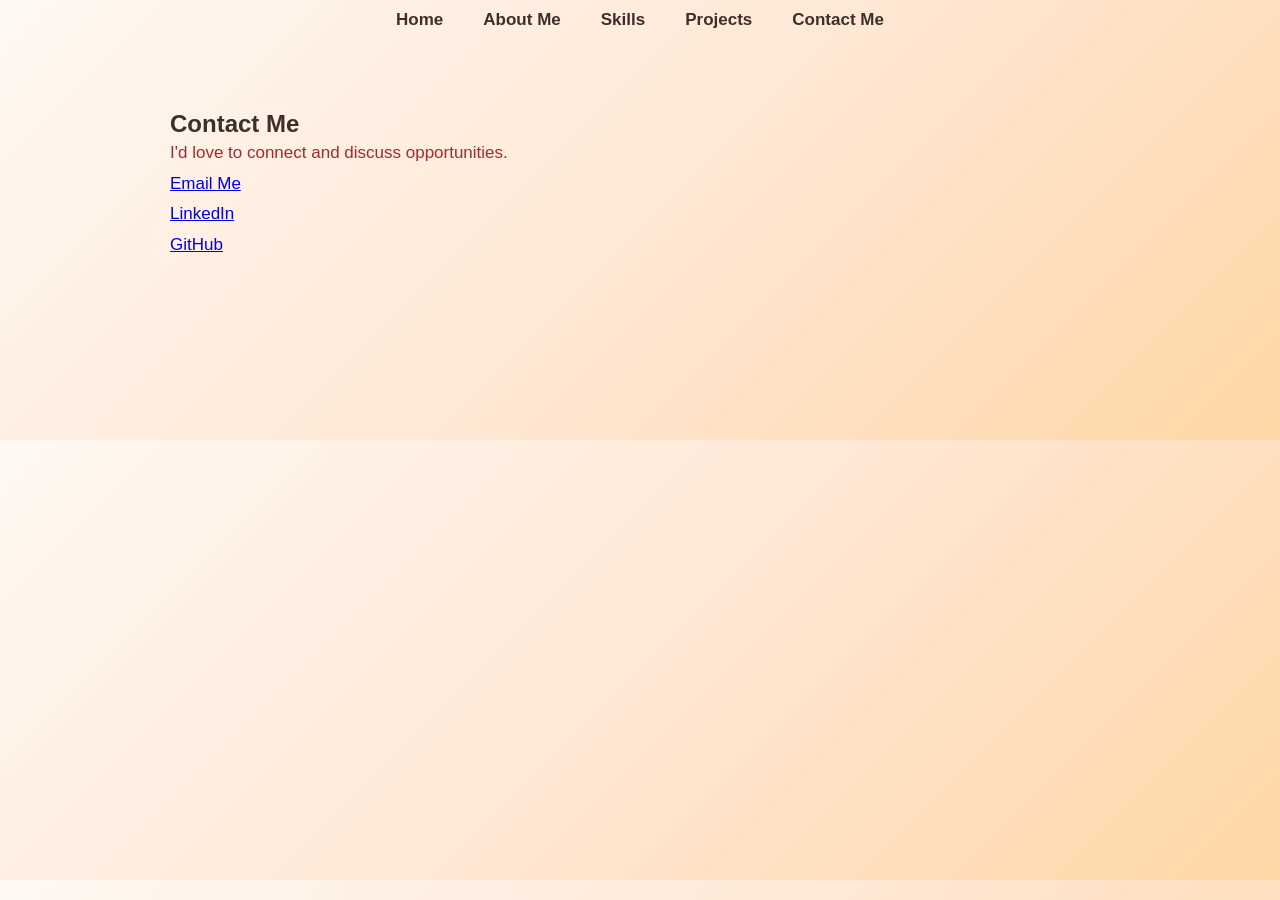
==== contactme.html @ 8d036338 "Added a picture to my home page & updated HTML" ====
<!DOCTYPE html>
<html lang="en">

<head>
    <meta charset="UTF-8">
    <meta name="viewport" content="width=device-width, initial-scale=1.0">
    <title>Contact Me - Tebogo</title>
    <link rel="stylesheet" href="styles.css">
</head>

<body>

    <nav>
        <a href="index.html">Home</a>
        <a href="aboutme.html">About Me</a>
        <a href="skills.html">Skills</a>
        <a href="projects.html">Projects</a>
        <a href="contactme.html">Contact Me</a>
    </nav>

    <main>

        <section class="page">

            <h1>Contact Me</h1>

            <p>
                I'd love to connect and discuss opportunities.
            </p>

            <p>
                <a href="mailto:tebomabusetsa@gmail.com">
                    Email Me
                </a>
            </p>

            <p>
                <a href="https://www.linkedin.com/in/tebogo-m-68745a409/" target="_blank">
                    LinkedIn
                </a>
            </p>

            <p>
                <a href="https://github.com/tebomabusetsa-ops" target="_blank">
                    GitHub
                </a>
            </p>

        </section>

    </main>

</body>

</html>
---- styles.css ----
* {
    box-sizing: border-box;
    margin: 0;
    padding: 0;
}

html {
    scroll-behavior: smooth;
}

body {
    font-family: Arial, sans-serif;
    background: linear-gradient(135deg, #fff8f2, #ffe8d6, #ffd6a5);
    color: #3d302a;
}

/* HERO */

.hero {
    min-height: 100vh;
    display: flex;
    flex-direction: column;
    justify-content: center;
    align-items: center;
    text-align: center;
    padding: 60px 20px 30px;
}

.hero-content {
    display: flex;
    flex-direction: column;
    align-items: center;
}

.hero-text>p {
    font-size: 24px;
    margin-bottom: 15px;
}

.hero-text h1 {
    font-size: 60px;
    line-height: 1.1;
    margin-bottom: 15px;
    color: #8B6B61;
}

.hero-text h2 {
    font-size: 25px;
    font-weight: normal;
    margin-bottom: 35px;
    color: brown;
}
p {
    color: brown;
}

/* PHOTO */

.hero-image {
    width: 280px;
    height: 280px;
    margin-bottom: 40px;
}

.hero-image img {
    width: 100%;
    height: 100%;
    object-fit: cover;
    border-radius: 50%;
}

/* NAVIGATION */

nav {
    display: flex;
    justify-content: center;
    gap: 40px;
    margin-top: 10px;
}

nav a {
    color: #3d302a;
    text-decoration: none;
    font-size: 17px;
    font-weight: bold;
}

nav a:hover {
    color: #a65f3f;
}

/* MAIN */

main {
    max-width: 1000px;
    margin: 0 auto;
    padding: 80px 30px;
}

section {
    margin-bottom: 100px;
   
}

section h2 {
    font-size: 38px;
    margin-bottom: 25px;
    margin-top: 25px;
}

section p {
    font-size: 17px;
    line-height: 1.8;
}

/* PROJECTS */

.project {
    margin-top: 35px;
    padding: 30px;
    background: white;
    border-radius: 12px;
    box-shadow: 0 5px 20px rgba(0, 0, 0, 0.08);
}

.project h3 {
    font-size: 24px;
    margin-bottom: 15px;
}

.project a {
    display: inline-block;
    margin-top: 20px;
    margin-right: 10px;
    padding: 10px 18px;
    background: #3d302a;
    color: white;
    text-decoration: none;
    border-radius: 6px;
}

.project a:hover {
    background: #a65f3f;
}

/* CONTACT */

#contact a {
    display: inline-block;
    margin-top: 20px;
    margin-right: 20px;
    color: #3d302a;
    font-weight: bold;
}

/* FOOTER */

footer {
    text-align: center;
    padding: 30px;
    background: #3d302a;
    color: white;
}

/* MOBILE */

@media (max-width: 768px) {

    .hero-text h1 {
        font-size: 42px;
    }

    .hero-text h2 {
        font-size: 21px;
    }

    .hero-image {
        width: 220px;
        height: 220px;
    }

    nav {
        gap: 20px;
        flex-wrap: wrap;
    }

    nav a {
        font-size: 15px;
    }

    main {
        padding: 60px 20px;
    }

    section h2 {
        font-size: 32px;
    }
}
.skills-icons {
    display: grid;
    grid-template-columns: repeat(3, 1fr);
    gap: 40px;
    margin-top: 50px;
}

.skill {
    text-align: center;
}

.skill i {
    font-size: 55px;
    margin-bottom: 15px;
}

.skill p {
    font-size: 18px;
    font-weight: bold;
}

@media (max-width: 768px) {

    .skills-icons {
        grid-template-columns: repeat(2, 1fr);
    }

}
.skill i {
    font-size: 55px;
    margin-bottom: 15px;
}

/* Git */
.skill:nth-child(1) i {
    color: #F05032;
}

/* GitHub */
.skill:nth-child(2) i {
    color: #181717;
}

/* VS Code */
.skill:nth-child(3) i {
    color: #007ACC;
}

/* APIs */
.skill:nth-child(4) i {
    color: #6C63FF;
}

/* AI */
.skill:nth-child(5) i {
    color: #10A37F;
}

/* CSS */
.skill:nth-child(6) i {
    color: #1572B6;
}

/* HTML */
.skill:nth-child(7) i {
    color: #E34F26;
}

/* JavaScript */
.skill:nth-child(8) i {
    color: #F7DF1E;
}

/* Hosting */
.skill:nth-child(9) i {
    color: #8B5CF6;
}
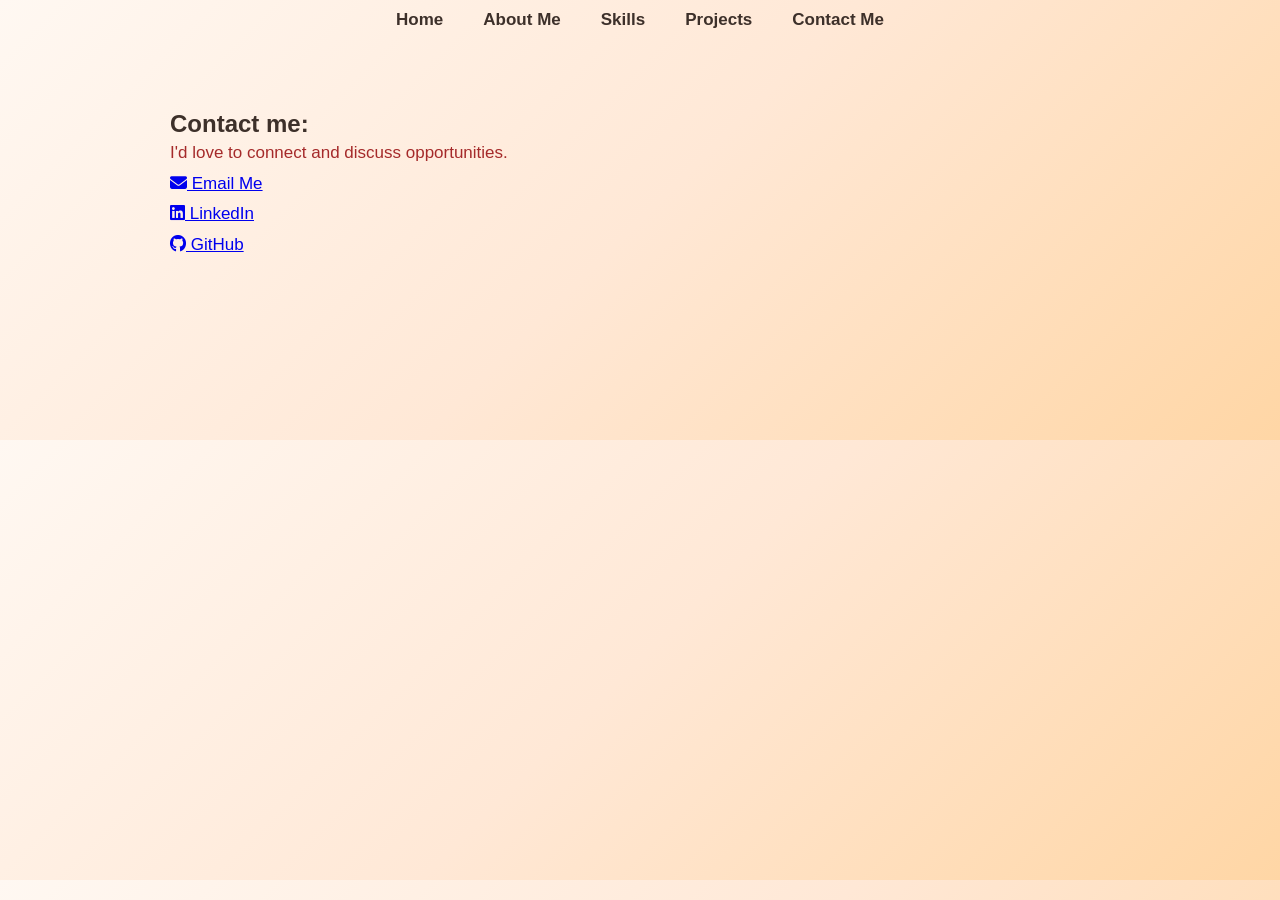
==== commit 4a78b3af: "Updated H1 on contact.HTML" ====
--- a/contactme.html
+++ b/contactme.html
@@ -4,8 +4,14 @@
 <head>
     <meta charset="UTF-8">
     <meta name="viewport" content="width=device-width, initial-scale=1.0">
+
     <title>Contact Me - Tebogo</title>
+
     <link rel="stylesheet" href="styles.css">
+
+    <!-- Font Awesome Icons -->
+    <link rel="stylesheet" href="https://cdnjs.cloudflare.com/ajax/libs/font-awesome/6.5.2/css/all.min.css">
+
 </head>
 
 <body>
@@ -22,7 +28,7 @@
 
         <section class="page">
 
-            <h1>Contact Me</h1>
+            <h1> Contact me: </h1>
 
             <p>
                 I'd love to connect and discuss opportunities.
@@ -30,18 +36,21 @@
 
             <p>
                 <a href="mailto:tebomabusetsa@gmail.com">
+                    <i class="fa-solid fa-envelope"></i>
                     Email Me
                 </a>
             </p>
 
             <p>
                 <a href="https://www.linkedin.com/in/tebogo-m-68745a409/" target="_blank">
+                    <i class="fa-brands fa-linkedin"></i>
                     LinkedIn
                 </a>
             </p>
 
             <p>
                 <a href="https://github.com/tebomabusetsa-ops" target="_blank">
+                    <i class="fa-brands fa-github"></i>
                     GitHub
                 </a>
             </p>
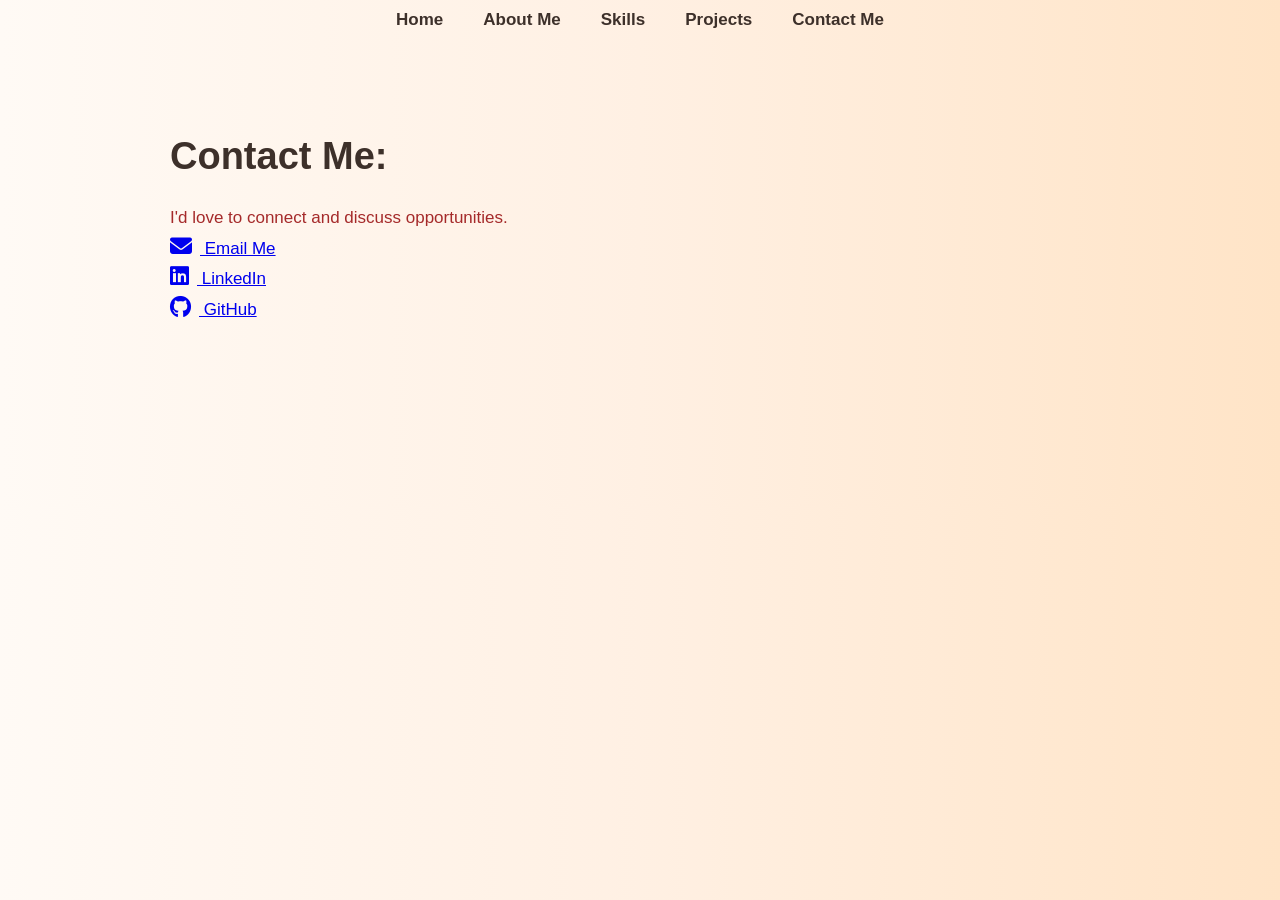
==== commit 5e094249: "Added a class="contact-intro" to my contact.HTML" ====
--- a/contactme.html
+++ b/contactme.html
@@ -28,11 +28,11 @@
 
         <section class="page">
 
-            <h1> Contact me: </h1>
+            <h2> Contact Me: </h2>
 
-            <p>
-                I'd love to connect and discuss opportunities.
-            </p>
+            <p class="contact-intro">
+    I'd love to connect and discuss opportunities.
+</p>
 
             <p>
                 <a href="mailto:tebomabusetsa@gmail.com">
--- a/styles.css
+++ b/styles.css
@@ -10,7 +10,7 @@
 
 body {
     font-family: Arial, sans-serif;
-    background: linear-gradient(135deg, #fff8f2, #ffe8d6, #ffd6a5);
+    background: linear-gradient(to right,  #fffaf5, #fff0e3, #ffe4c7);
     color: #3d302a;
 }
 
@@ -272,4 +272,8 @@
 /* Hosting */
 .skill:nth-child(9) i {
     color: #8B5CF6;
+}
+.page i {
+    font-size: 22px;
+    margin-right: 8px;
 }
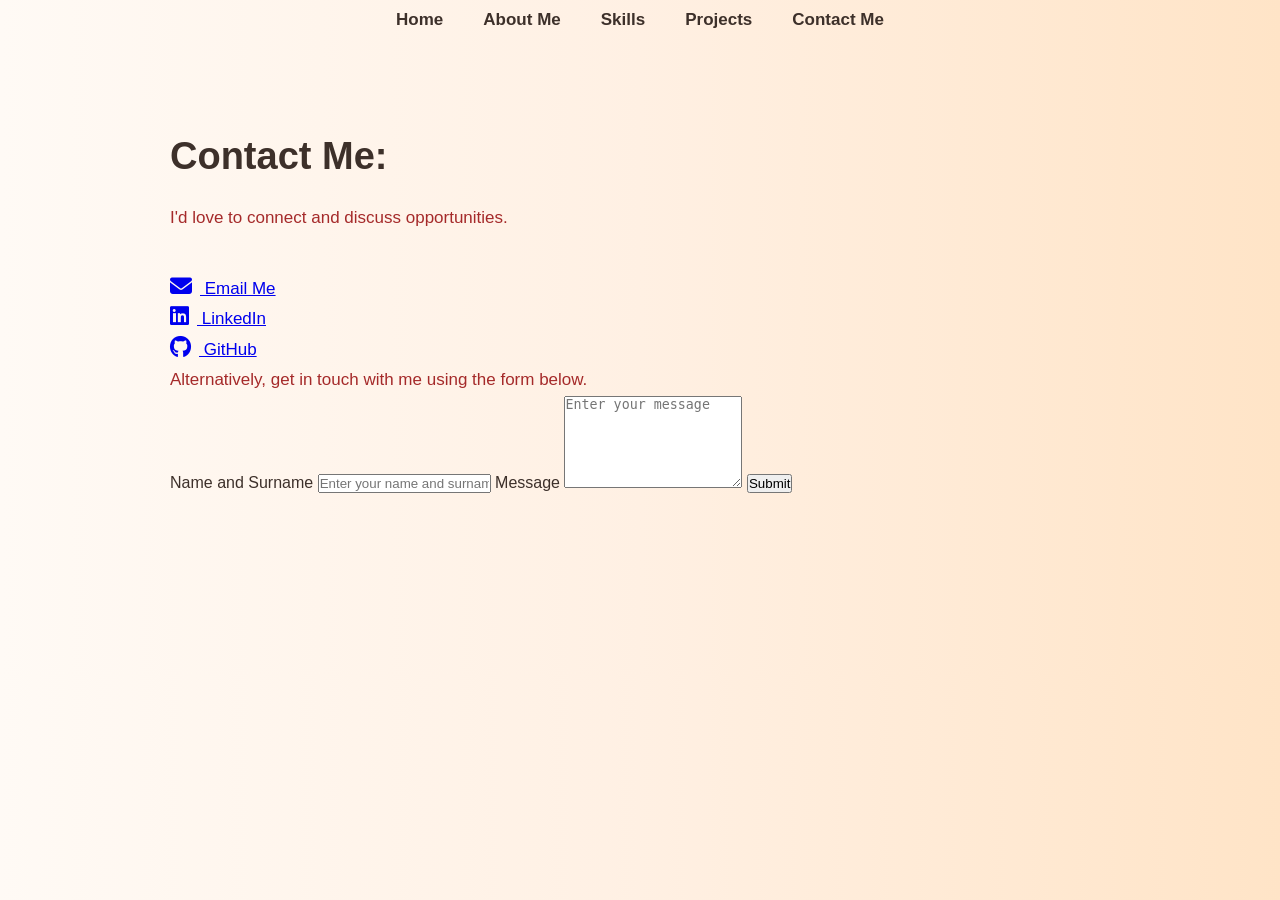
==== commit 54b0a373: "Added a form to ContactMe.HTML" ====
--- a/contactme.html
+++ b/contactme.html
@@ -31,8 +31,8 @@
             <h2> Contact Me: </h2>
 
             <p class="contact-intro">
-    I'd love to connect and discuss opportunities.
-</p>
+             I'd love to connect and discuss opportunities.
+             </p>
 
             <p>
                 <a href="mailto:tebomabusetsa@gmail.com">
@@ -54,7 +54,21 @@
                     GitHub
                 </a>
             </p>
+         <p class="form-intro">
+                Alternatively, get in touch with me using the form below.
+            </p>
 
+            <form>
+
+                <label for="name">Name and Surname</label>
+                <input type="text" id="name" name="name" placeholder="Enter your name and surname" required>
+
+                <label for="message">Message</label>
+                <textarea id="message" name="message" rows="6" placeholder="Enter your message" required></textarea>
+
+                <button type="submit">Submit</button>
+
+            </form>
         </section>
 
     </main>
--- a/styles.css
+++ b/styles.css
@@ -53,7 +53,9 @@
 p {
     color: brown;
 }
-
+.contact-intro {
+    margin-bottom: 40px;
+}
 /* PHOTO */
 
 .hero-image {
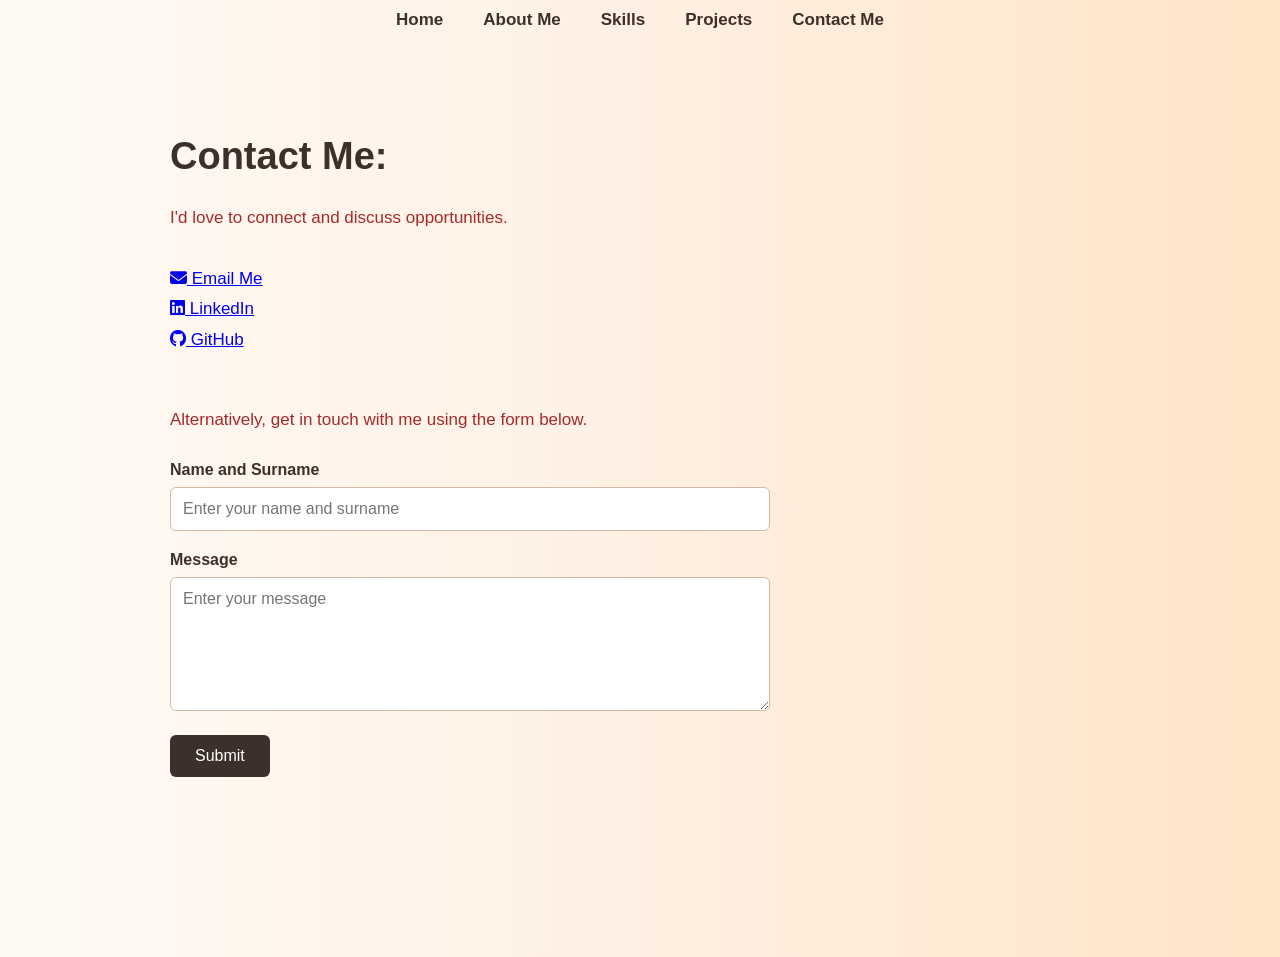
==== commit ace0c6cb: "Deleted duplicate Font Awesome Line." ====
--- a/contactme.html
+++ b/contactme.html
@@ -58,8 +58,7 @@
                 Alternatively, get in touch with me using the form below.
             </p>
 
-            <form>
-
+              <form id="contact-form">
                 <label for="name">Name and Surname</label>
                 <input type="text" id="name" name="name" placeholder="Enter your name and surname" required>
 
@@ -69,10 +68,11 @@
                 <button type="submit">Submit</button>
 
             </form>
+            <p id="form-message"></p>
         </section>
 
     </main>
-
+<script src="contact.js"></script>
 </body>
 
 </html>
--- a/styles.css
+++ b/styles.css
@@ -275,7 +275,50 @@
 .skill:nth-child(9) i {
     color: #8B5CF6;
 }
-.page i {
-    font-size: 22px;
-    margin-right: 8px;
+.contact-intro {
+    margin-bottom: 30px;
+}
+
+.form-intro {
+    margin-top: 50px;
+    margin-bottom: 25px;
+}
+
+form {
+    max-width: 600px;
+}
+
+form label {
+    display: block;
+    margin-bottom: 8px;
+    font-weight: bold;
+}
+
+form input,
+form textarea {
+    width: 100%;
+    padding: 12px;
+    margin-bottom: 20px;
+    border: 1px solid #d6b8a5;
+    border-radius: 6px;
+    font-family: Arial, sans-serif;
+    font-size: 16px;
+}
+
+form textarea {
+    resize: vertical;
+}
+
+form button {
+    padding: 12px 25px;
+    background: #3d302a;
+    color: white;
+    border: none;
+    border-radius: 6px;
+    font-size: 16px;
+    cursor: pointer;
+}
+
+form button:hover {
+    background: #a65f3f;
 }
